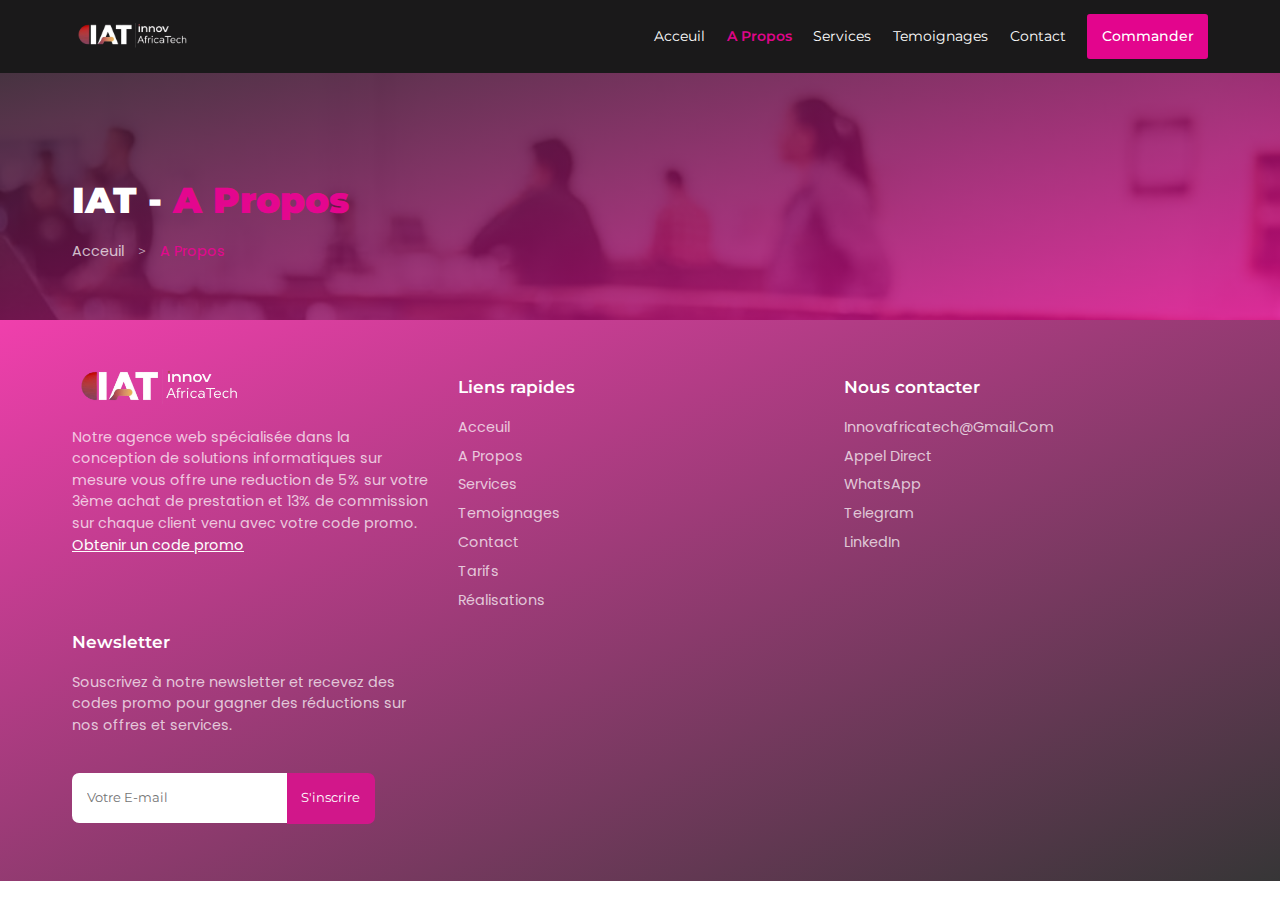
==== about.html @ 5e21c9ca "first" ====
<!DOCTYPE html>
<html lang="fr">
<head>
    <meta charset="UTF-8">
    <meta name="viewport" content="width=device-width, initial-scale=1.0">
    <meta name="description" content="InnovAfricaTech est une agence reelle lisez une description sur nous">

    <link rel="shortcut icon" href="./assets/img/logo.png" type="image/x-icon">
    <link rel="stylesheet" href="./assets/css/index.css">

    <title>A Propos - InnovAfricaTech</title>
</head>

<body>
    <header>
        <div class="container">
            <div class="logo">
                <img src="./assets/img/logo.png" width="120" alt="InnovAfricaTech">
            </div>

            <nav class="navbar">
                <a href="index.html">acceuil</a>
                <a href="#" class="active">a propos</a>
                <a href="service.html">services</a>
                <a href="testimonial.html">temoignages</a>
                <a href="contact.html">contact</a>
                <a href="https://wa.me/237679454785" class="linkOut">commander</a>
            </nav>
        </div>
    </header>


    <main>

        <!-- banner -->
        
        <section class="banner">
            <div class="container">
                <h1 class="title">IAT <span>-</span> <span class="active">A Propos</span></h1>
                <p class="link-active"><a href="index.html">Acceuil</a> <span>></span> <a href="#" class="active">a propos</a></p>
            </div>
        </section>
        
        <!-- banner -->

    </main>


    <footer>
        <div class="container">
            <div class="footer-cart">
                <div class="footer-cart-item">
                    <div class="footer-logo">
                        <img src="./assets/img/logo.png" alt="InnovAfricaTech">
                    </div>
                    <p>Notre agence web spécialisée dans la conception de solutions informatiques sur mesure vous offre une
                        reduction de 5% sur votre 3ème achat de prestation et 13% de commission sur chaque client venu avec
                        votre code promo. <a href="mailto:innovafricatech@gamil.com">Obtenir un code promo</a></p>
                </div>
    
                <div class="footer-cart-item">
                    <h3>Liens rapides</h3>
                    <div class="footer-link">
                        <a href="index.html">Acceuil</a>
                        <a href="#">A propos</a>
                        <a href="service.html">services</a>
                        <a href="testimonial.html">temoignages</a>
                        <a href="contact.html">contact</a>
                        <a href="price.html">Tarifs</a>
                        <a href="portfolio.html">réalisations</a>
                    </div>
                </div>
    
                <div class="footer-cart-item">
                    <h3>Nous contacter</h3>
                    <div class="footer-link">
                        <a href="mailto:innovafricatech@gmail.com">innovafricatech@gmail.com</a>
                        <a href="tel:237679454785">Appel direct</a>
                        <a href="https://wa.me/237679454785">WhatsApp</a>
                        <a href="https://wa.me/237679454785">Telegram</a>
                        <a href="https://wa.me/237679454785">LinkedIn</a>
                    </div>
                </div>
    
                <div class="footer-cart-item">
                    <h3>Newsletter</h3>
                    <p>Souscrivez à notre newsletter et recevez des codes promo pour gagner des réductions sur nos offres et
                        services.</p>
                    <form action="https://formsubmit.co/innovafricatech@gmail.com" method="post">
                        <div class="input">
                            <input type="email" placeholder="Votre E-mail" required>
                            <button type="submit">S'inscrire</button>
                        </div>
                    </form>
                </div>
            </div>
        </div>
    </footer>
    
</body>
</html>
---- assets/css/index.css ----
/* Author : Jumael Kamga */
/* Type :Landing Page */
/* Date : Friday 20 fevrier 2025, 09:03:19 */
/* Tools : Html, Css, Tailwind Css, Javsacript
    (Css Animation, ScrollyJS, Email.JS) */
/* Version : 1.0 */

@import url('./dafault.css');
@import url('./responsive/index.css');

/* header */

header {
    background: var(--black);
    color: var(--white);
    position: fixed;
    z-index: 99;
    width: 100%;
    font-family: 'Montserrat', sans-serif;
}

header .container {
    display: flex;
    align-items: center;
    justify-content: space-between;
}

header .navbar {
    display: flex;
    align-items: center;
    gap: 1.5rem;
}


header a:hover,
.btn a:hover {
    transition: all .3s ease-in-out;
}

header a {
    color: inherit;
    text-transform: capitalize;
    font-size: 1rem;
    font-family: inherit;
}

header a:hover {
    color: var(--primary-low);
}

/* header */


/* banner */


.banner {
    background: url('../img/mark1.jpeg') no-repeat;
    background-size: cover;
    padding: 0;
}

#banner .container {
    padding: 25rem 5rem 5rem;
    background: var(--linear-bg);
    height: 100%;
}

.banner .container {
    background: var(--linear-bg);
    padding: 12rem 5rem 3rem;
}

/* banner */


/* section 2 services */

.header {
    display: flex;
    justify-content: space-between;
    margin-bottom: 3rem;
    align-content: flex-start;
    flex-wrap: wrap;
    align-items: baseline;
}

.header h1 {
    font-size: 2rem;
}

.service-footer {
    text-align: center;
    margin-top: 3rem;
}

/* section 2 services */



/* section 3 description */

.description {
    background: #c10c0c07;
}

.description .container {
    display: flex;
    align-items: center;
    gap: 2rem;
}

.description .container .left,
.description .container .right {
    width: 50%;
}

.description .container .left .img {
    width: 100%;
    overflow: hidden;
    border-radius: .9rem;
}

.description .container .left .img img {
    width: 100%;
    height: 100%;
    object-fit: cover;
}

/* section 3 description */


/* section 4 realisations */

.portfolio 

#crea .cart {
    background-repeat: no-repeat;
    background-size: cover;
    padding: 0;
    height: 25rem;
}

#one {
    background: url('../img/johnDoe.png');
}
#two {
    background: url('../img/adex.png');
}
#three {
    background: url('../img/julia.png');
}
#four {
    background: url('../img/pigra.png');
}
#five {
    background: url('../img/date.png');
}

.cart-desc {
    position: relative;
    background: var(--linear-bg3);
    height: 100%;
    color: var(--white);
}

.cart-desc:hover {
    background: var(--linear-bg4);
}

.cart-desc p {
    color: var(--secondary-white);
}

.cart-desc a {
    color: var(--white);
    margin-top: 4rem;
}

.cart-desc:hover a {
    text-decoration: underline;
}

.cart-desc:hover .cart-desc-content {
    top: 65%;
    transition: all .3s ease-in-out;
}

.cart-desc .cart-desc-content {
    padding: 1rem;
    width: 100%;
    position: absolute;
    top: 103%;
    left: 50%;
    transform: translate(-50%,-50%)
}

/* section 4 realisations */



/* section 6 last */

.last {
    background: url('../img/mark1.jpeg');
    background-size: cover;
    background-position: center;
    background-repeat: no-repeat;
    text-align: center;
    padding: 0;
}

.last .container {
    background: var(--linear-bg);
    padding: 6rem 1rem;
}

.last h1 {
    margin-bottom: 2.5rem;
}

/* section 6 last */


/* section 7 contact */

.contact .container {
    display: flex;
    align-items: stretch;
    justify-content: space-between;
    gap: 3rem;
}

.contact .left,
.contact .right {
    width: 50%;
}

.contact h2 {
    margin-bottom: 1rem;
}

.contact .localisation {
    margin-bottom: 2.4rem;
    display: flex;
    flex-direction: column;
    gap: .7rem;
    color: var(--primary);
}

.contact .localisation a {
    color: inherit;
}

.contact .localisation a:hover {
    color: var(--secondary-black);
    transition: all .3s ease-in-out;
    transform: translateX(.3rem)
}

.contact .localisation a:hover i {
    color: var(--primary);
}

.contact form {
    width: 100%;
}

.contact #input-one {
    display: flex;
    align-items: center;
    gap: 1rem;
    width: 100%;
}

.contact #input-one input {
    width: 100% !important;
}

.contact .input,
.contact .place {
    display: flex;
    flex-direction: column;
    gap: .7rem;
    margin-bottom: 1rem;
}

.contact .place {
    width: 100%;
}

.contact label {
    font-weight: 600;
}

.contact form input,
.contact textarea {
    width: 100%;
    padding: .8rem;
    border: .1rem solid var(--secondary-black);
    resize: none;
    border-radius: .2rem;
}

.contact form input:focus,
.contact textarea:focus {
    border: .1rem solid var(--primary);
}

.contact button {
    all: unset;
    background: var(--primary);
    color: var(--white);
    padding: .8rem 1rem;
    font-weight: 500;
    text-align: center;
    border-radius: .2rem;
}

.contact button:hover{
    background: var(--linear-bg);
    color: var(--white) !important;
    transition: all .3s ease-in-out;
}

/* section 7 contact */



/* footer */

footer {
    background: var(--linear-bg2);
    color: var(--white);
}

.footer-cart {
    align-items: stretch;
}

.footer-cart h3 {
    font-size: 1.2rem;
}

footer p {
    color: var(--secondary-white);
}

footer .footer-logo img {
    width: 12rem;
    height: 5rem;
    object-fit: cover;
    position: relative;
    top: -2rem;
}

footer .footer-cart-item {
    display: flex;
    flex-direction: column;
    gap: 1.5rem;
}

footer .footer-cart-item:nth-of-type(1) {
    display: flex;
    flex-direction: column;
    gap: 0rem;
}

footer .footer-cart-item:nth-of-type(1) p {
    position: relative;
    top: -2rem;
}

footer .footer-cart-item:nth-of-type(1) a {
    color: var(--white);
    text-decoration: underline;
}

footer  .footer-link {
    display: flex;
    flex-direction: column;
    gap: .5rem;
    text-transform: capitalize;
    color: var(--secondary-white);
}

footer  .footer-link a {
    color: inherit;
    width: 40%;
}

footer  .footer-link a:hover {
    color: var(--white);
    transform: translateX(.4rem);
    transition: all .3s ease-in-out;
}

footer .input {
    display: flex;
    align-items: center;
    gap: 0rem;
}

footer input {
    padding: 1rem 1rem;
    border: .1rem solid transparent;
    border-radius: .5rem 0rem 0rem .5rem;
}

footer input:focus {
    border: .1rem solid var(--primary-low);
}

footer button {
    all: unset;
    background: var(--primary-low);
    border-radius: 0rem .5rem .5rem 0rem;
    padding: 1.1rem 1rem;
    cursor: pointer;
}

footer button:hover {
    background: var(--linear-bg);
    transition: all .3s ease-in-out;
}

/* footer */
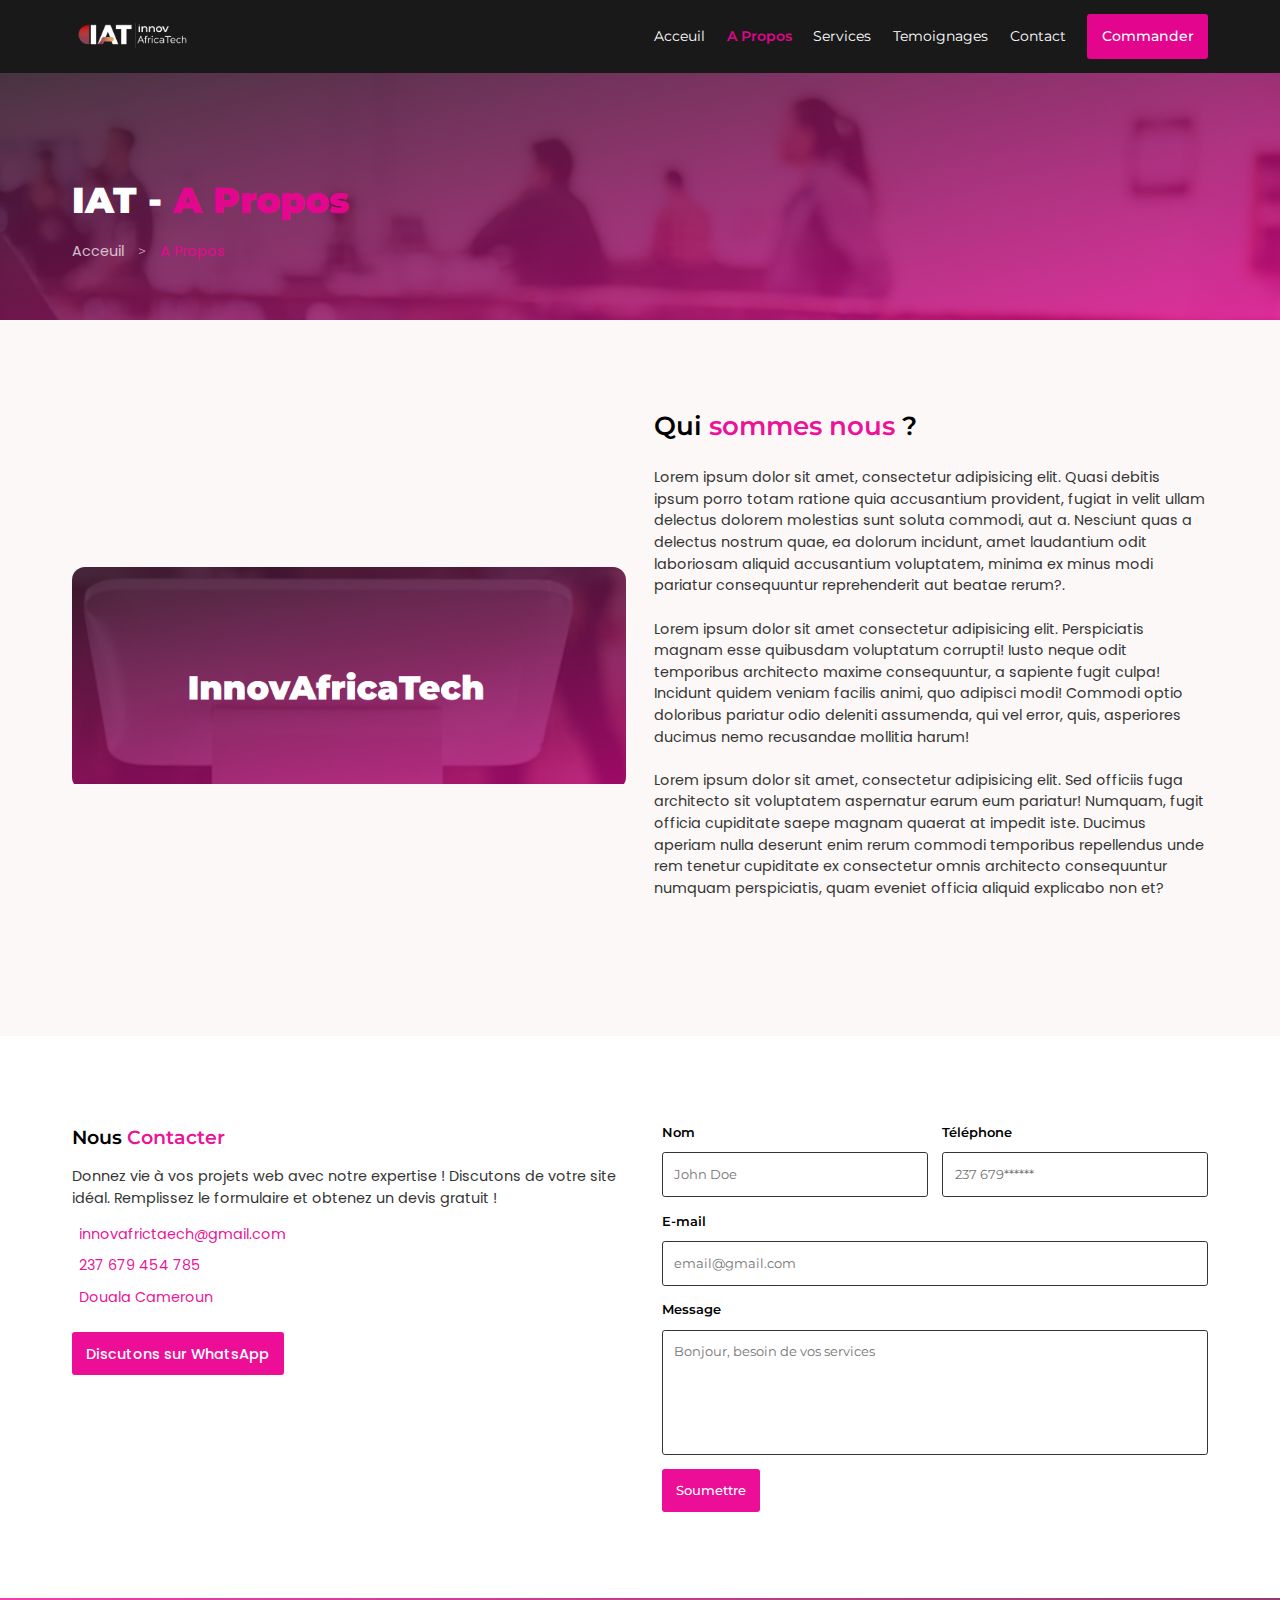
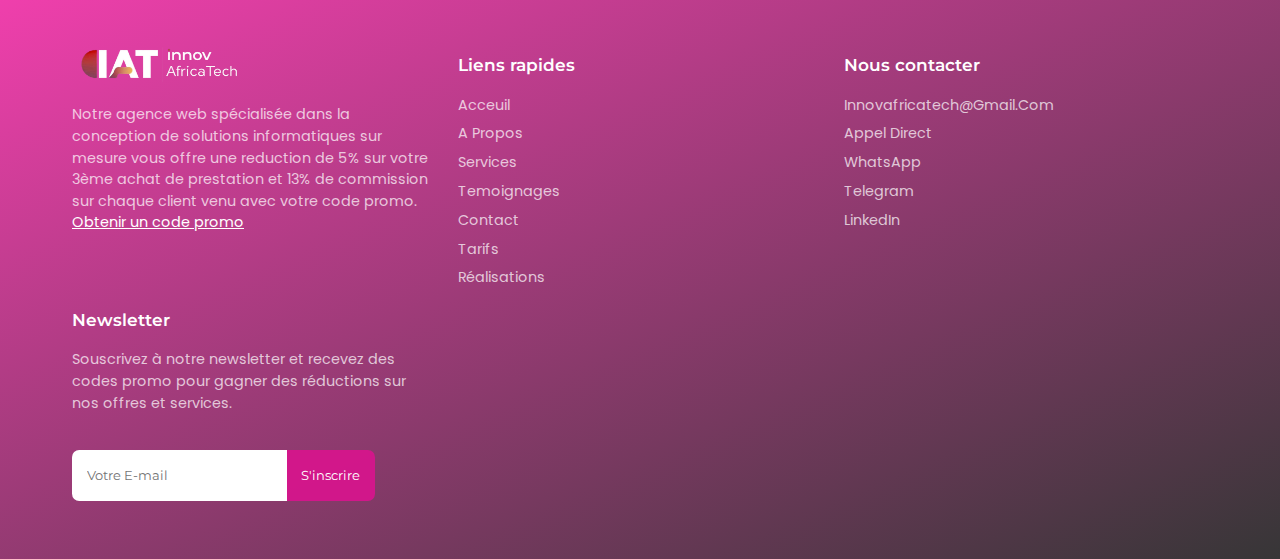
==== commit ac8de66c: "update" ====
--- a/about.html
+++ b/about.html
@@ -43,6 +43,74 @@
         
         <!-- banner -->
 
+        <section class="description">
+            <div class="container" id="mobile-break">
+                <div class="left">
+                    <div class="img">
+                        <img src="./assets/img/profile.png" alt="InnovAfricaTech">
+                    </div>
+                </div>
+        
+                <div class="right">
+                    <h2 id="sec-title" class="big">Qui <span class="active">sommes nous</span> ?</h2>
+                    <p id="down">Lorem ipsum dolor sit amet, consectetur adipisicing elit. Quasi debitis ipsum porro totam ratione quia accusantium provident, fugiat in velit ullam delectus dolorem molestias sunt soluta commodi, aut a. Nesciunt quas a delectus nostrum quae, ea dolorum incidunt, amet laudantium odit laboriosam aliquid accusantium voluptatem, minima ex minus modi pariatur consequuntur reprehenderit aut beatae rerum?. <br><br>
+        
+                        Lorem ipsum dolor sit amet consectetur adipisicing elit. Perspiciatis magnam esse quibusdam voluptatum corrupti! Iusto neque odit temporibus architecto maxime consequuntur, a sapiente fugit culpa! Incidunt quidem veniam facilis animi, quo adipisci modi! Commodi optio doloribus pariatur odio deleniti assumenda, qui vel error, quis, asperiores ducimus nemo recusandae mollitia harum! <br><br>
+        
+                        Lorem ipsum dolor sit amet, consectetur adipisicing elit. Sed officiis fuga architecto sit voluptatem aspernatur earum eum pariatur! Numquam, fugit officia cupiditate saepe magnam quaerat at impedit iste. Ducimus aperiam nulla deserunt enim rerum commodi temporibus repellendus unde rem tenetur cupiditate ex consectetur omnis architecto consequuntur numquam perspiciatis, quam eveniet officia aliquid explicabo non et?
+                    </p>
+                </div>
+            </div>
+        </section>
+
+
+
+        <section class="contact">
+            <div class="container">
+                <div class="left" data-scrolly-top="moveFromLeft">
+                    <h2 class="sec-title">Nous <span class="active">Contacter</span></h2>
+                    <p>Donnez vie à vos projets web avec notre expertise ! Discutons de votre site idéal. Remplissez le
+                        formulaire et obtenez
+                        un devis gratuit !</p>
+                    <div class="localisation">
+                        <a href="mailto:innovafricatech.com"><i class="fa-regular fa-envelope"></i>
+                            innovafrictaech@gmail.com</a>
+                        <a href="tel:237679454785"><i class="fa-regular fa-voicemail"></i> 237 679 454 785</a>
+                        <a href=""><i class="fa-regular fa-street-view"></i> Douala Cameroun</a>
+                    </div>
+                    <a href="https://wa.ma/237679454785" class="linkOut">Discutons sur WhatsApp</a>
+                </div>
+        
+                <div class="right">
+                    <form id="contact-form" action="https://formsubmit.co/innovafricatech@gmail.com" method="post">
+                        <div id="input-one">
+                            <div class="place">
+                                <label for="nom">Nom</label>
+                                <input type="text" name="Nom" id="nom" placeholder="John Doe" required>
+                            </div>
+                            <div class="place">
+                                <label for="phone">Téléphone</label>
+                                <input type="tel" name="Telephone" id="phone" placeholder="237 679******" required>
+                            </div>
+                        </div>
+        
+                        <div class="input">
+                            <label for="email">E-mail</label>
+                            <input type="email" name="E-mail" id="email" placeholder="email@gmail.com" required>
+                        </div>
+        
+                        <div class="input">
+                            <label for="message">Message</label>
+                            <textarea name="Message" id="message" rows="5" placeholder="Bonjour, besoin de vos services"
+                                required></textarea>
+                        </div>
+        
+                        <button type="submit" class="linkOut" id="submit-btn">Soumettre</button>
+                    </form>
+                </div>
+            </div>
+        </section>
+
     </main>
 
 
@@ -55,7 +123,7 @@
                     </div>
                     <p>Notre agence web spécialisée dans la conception de solutions informatiques sur mesure vous offre une
                         reduction de 5% sur votre 3ème achat de prestation et 13% de commission sur chaque client venu avec
-                        votre code promo. <a href="mailto:innovafricatech@gamil.com">Obtenir un code promo</a></p>
+                        votre code promo. <a href="mailto:innovafricatech@gmail.com">Obtenir un code promo</a></p>
                 </div>
     
                 <div class="footer-cart-item">
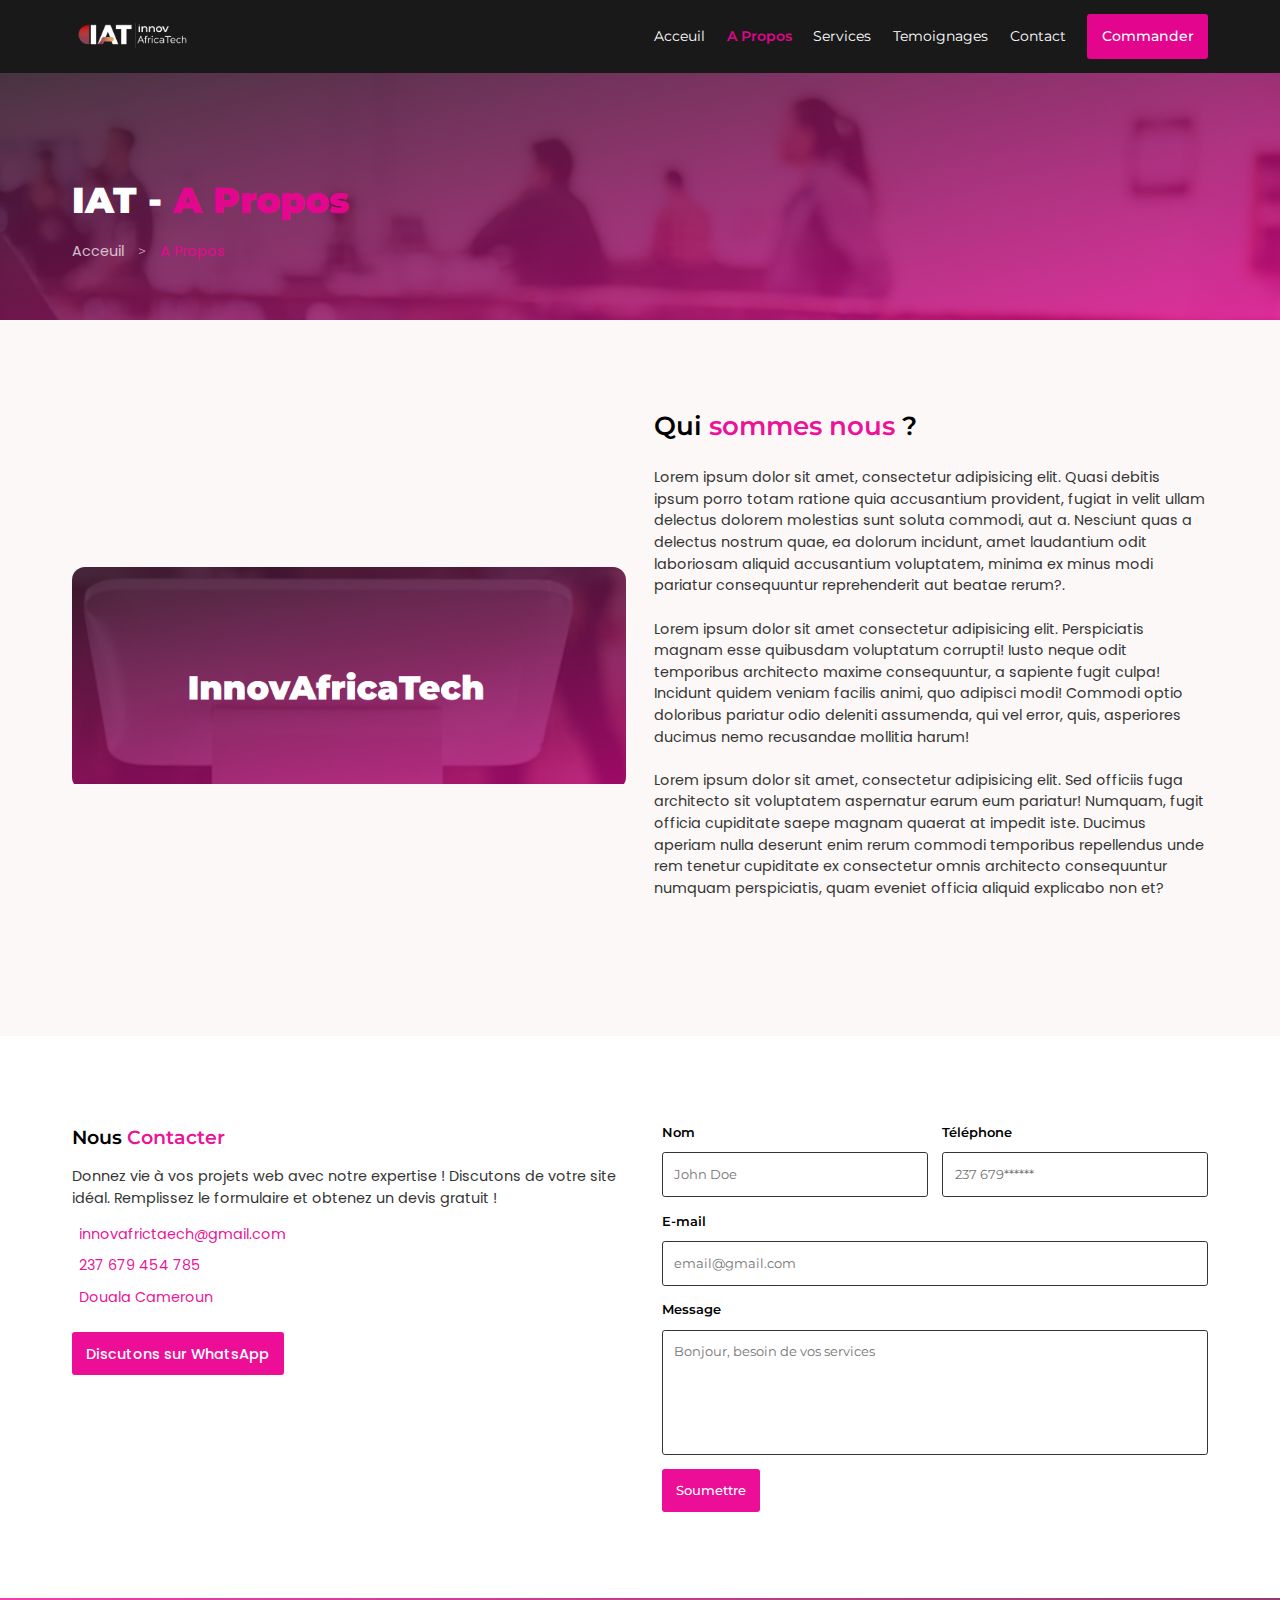
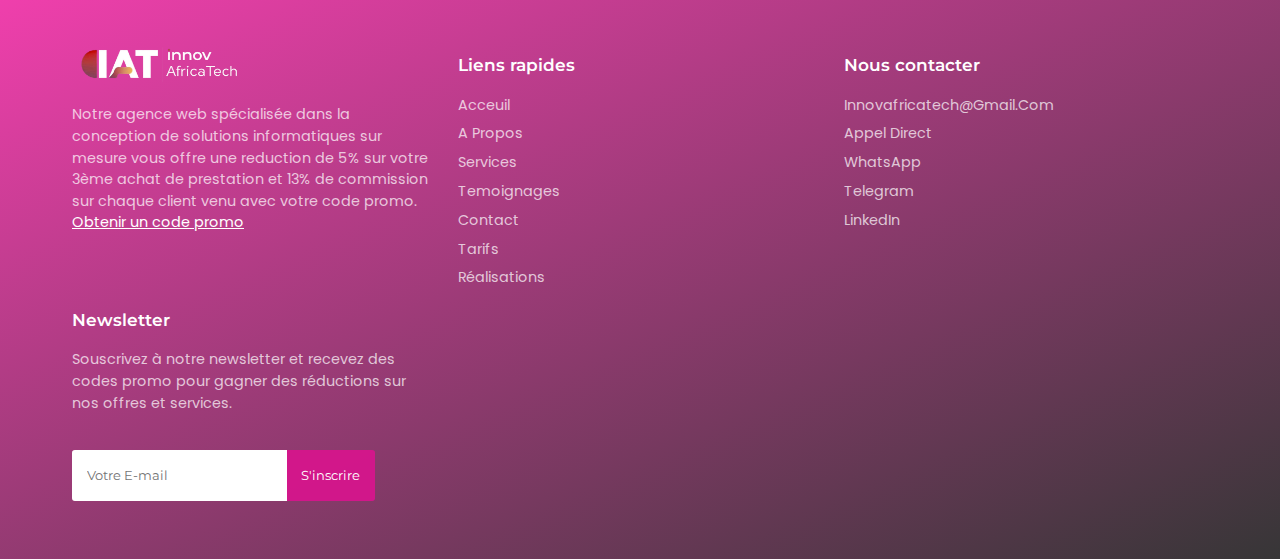
==== commit c56309ea: "update" ====
--- a/about.html
+++ b/about.html
@@ -4,6 +4,7 @@
     <meta charset="UTF-8">
     <meta name="viewport" content="width=device-width, initial-scale=1.0">
     <meta name="description" content="InnovAfricaTech est une agence reelle lisez une description sur nous">
+    <meta property="og:image" content="./assets/img/profile.png">
 
     <link rel="shortcut icon" href="./assets/img/logo.png" type="image/x-icon">
     <link rel="stylesheet" href="./assets/css/index.css">
--- a/assets/css/index.css
+++ b/assets/css/index.css
@@ -132,9 +132,7 @@
 
 /* section 4 realisations */
 
-.portfolio 
-
-#crea .cart {
+.portfolio #crea .cart {
     background-repeat: no-repeat;
     background-size: cover;
     padding: 0;
@@ -144,15 +142,19 @@
 #one {
     background: url('../img/johnDoe.png');
 }
+
 #two {
     background: url('../img/adex.png');
 }
+
 #three {
     background: url('../img/julia.png');
 }
+
 #four {
     background: url('../img/pigra.png');
 }
+
 #five {
     background: url('../img/date.png');
 }
@@ -192,7 +194,7 @@
     position: absolute;
     top: 103%;
     left: 50%;
-    transform: translate(-50%,-50%)
+    transform: translate(-50%, -50%)
 }
 
 /* section 4 realisations */
@@ -317,13 +319,108 @@
     border-radius: .2rem;
 }
 
-.contact button:hover{
+.contact button:hover {
     background: var(--linear-bg);
     color: var(--white) !important;
     transition: all .3s ease-in-out;
 }
 
 /* section 7 contact */
+
+
+/* section tarifs */
+
+.pricing h2, .pricing h1 {
+    text-align: center;
+}
+
+.pricing-bloc h2 {
+    font-size: 1.1rem;
+}
+
+.pricing-bloc h1 {
+    color: var(--secondary-black);
+    font-weight: 900;
+    font-size: 2.1rem;
+    line-height: 1;
+    margin-top: 1rem;
+}
+
+.pricing ul {
+    margin: 2rem 0rem 3rem;
+}
+
+.pricing li {
+    list-style-type: disc;
+    margin-left: 1.3rem;
+}
+
+.pricing-cart-month,
+.pricing-cart-year {
+    display: grid;
+    grid-template-columns: repeat(auto-fit, minmax(300px, 1fr));
+    gap: 1.5rem;
+    margin: auto;
+}
+
+.pricing-bloc {
+    box-shadow: 1px 1px 5px 1px #ddd4d4;
+    overflow: hidden;
+    padding: 3rem 2rem;
+    border-radius: .5rem;
+    color: var(--primary);
+    width: 100%;
+    margin: auto;
+}
+
+.pricing-bloc:hover {
+    background: var(--linear-bg);
+    transform: translateY(-0.5rem);
+    transition: all .3s ease-in-out;
+    color: var(--white);
+}
+
+.pricing-header {
+    padding: 0rem 0rem 2rem;
+    text-align: center;
+}
+
+.pricing-header label {
+    transition: all .3sease-in-out;
+    display: inline-block;
+    margin: auto;
+    padding: .5rem 1rem;
+    background: #ede7e7;
+    border-radius: .3rem;
+    text-align: center;
+    color: inherit;
+    cursor: pointer;
+}
+
+.pricing-header label.active {
+    background: var(--linear-bg);
+    color: var(--white);
+}
+
+.pricing-bloc a {
+    text-transform: capitalize;
+    display: block;
+}
+
+.pricing input,
+.pricing .pip2 {
+    display: none;
+}
+
+.pricing-cart-year.active,
+.pricing-cart-month.active {
+    display: block;
+}
+
+
+
+
+/* section tarifs */
 
 
 
@@ -376,7 +473,7 @@
     text-decoration: underline;
 }
 
-footer  .footer-link {
+footer .footer-link {
     display: flex;
     flex-direction: column;
     gap: .5rem;
@@ -384,12 +481,12 @@
     color: var(--secondary-white);
 }
 
-footer  .footer-link a {
+footer .footer-link a {
     color: inherit;
     width: 40%;
 }
 
-footer  .footer-link a:hover {
+footer .footer-link a:hover {
     color: var(--white);
     transform: translateX(.4rem);
     transition: all .3s ease-in-out;
@@ -404,7 +501,7 @@
 footer input {
     padding: 1rem 1rem;
     border: .1rem solid transparent;
-    border-radius: .5rem 0rem 0rem .5rem;
+    border-radius: .2rem 0rem 0rem .2rem;
 }
 
 footer input:focus {
@@ -414,7 +511,7 @@
 footer button {
     all: unset;
     background: var(--primary-low);
-    border-radius: 0rem .5rem .5rem 0rem;
+    border-radius: 0rem .2rem .2rem 0rem;
     padding: 1.1rem 1rem;
     cursor: pointer;
 }
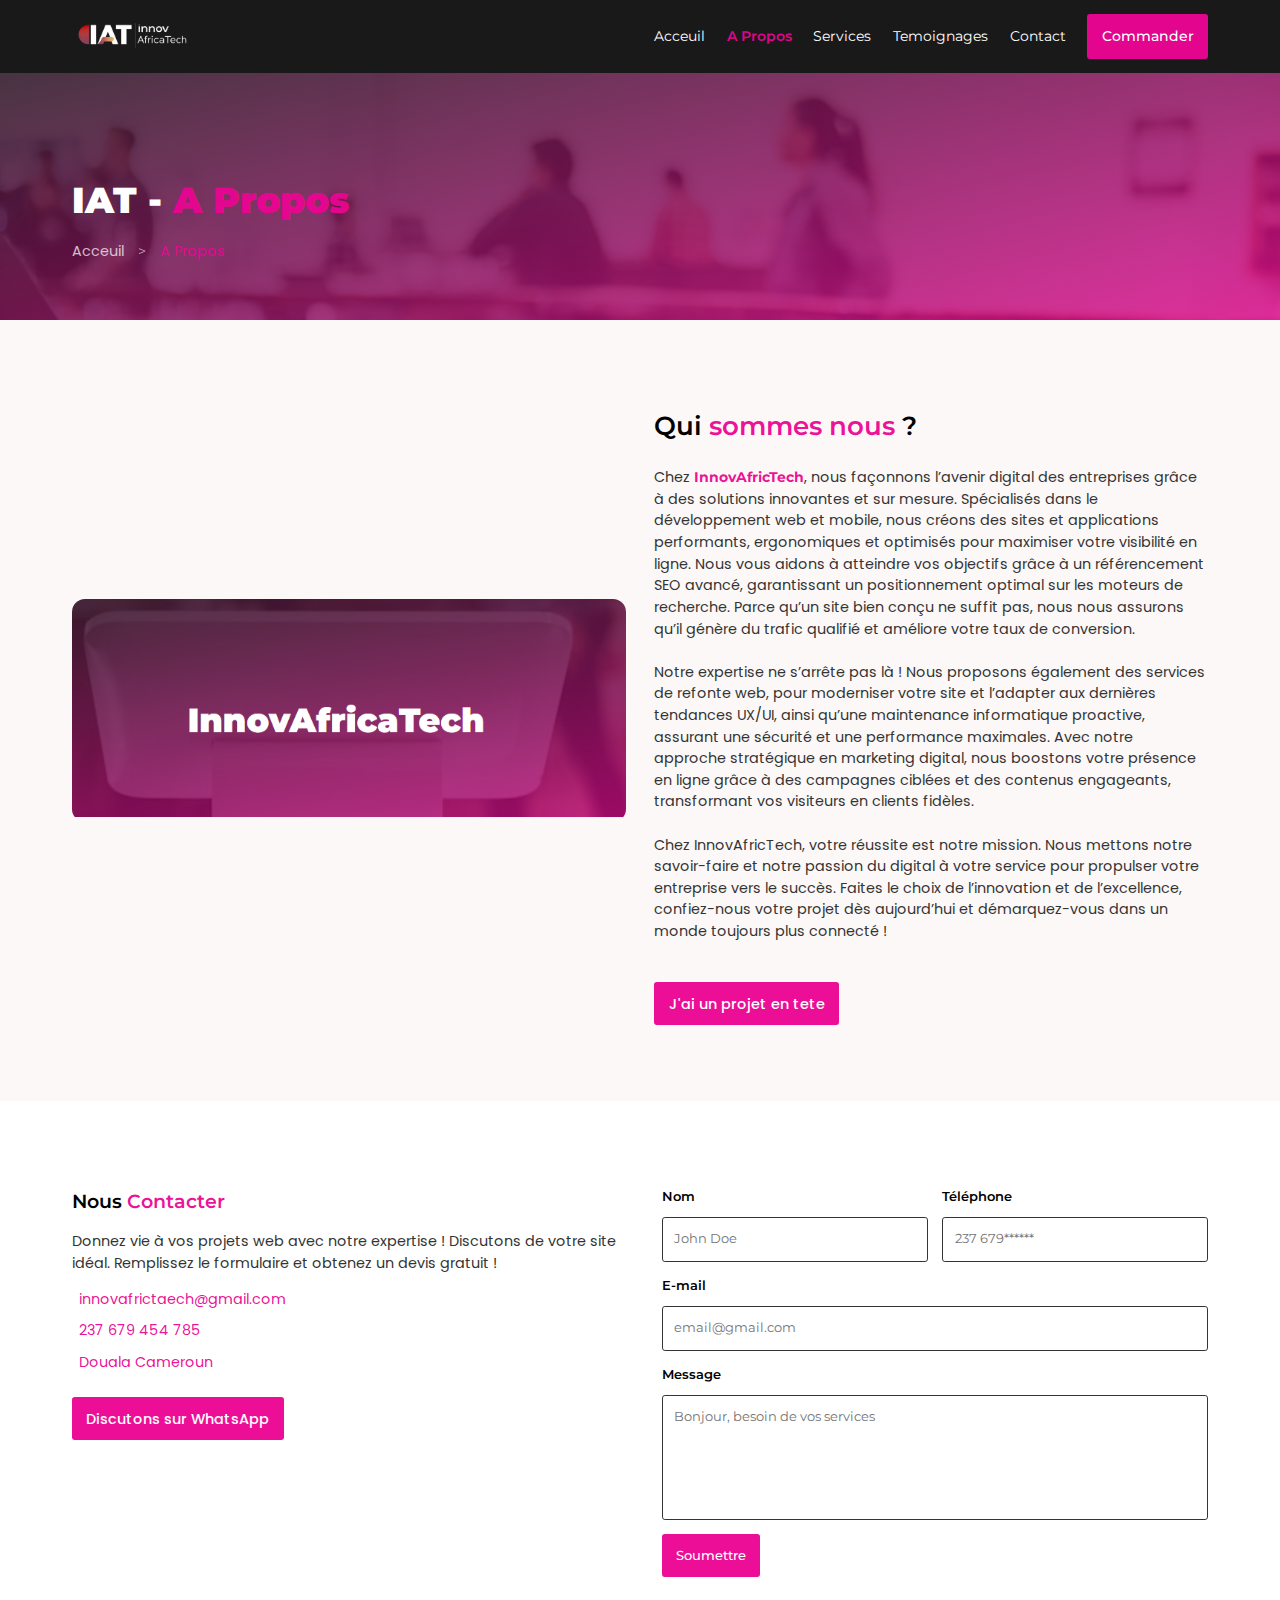
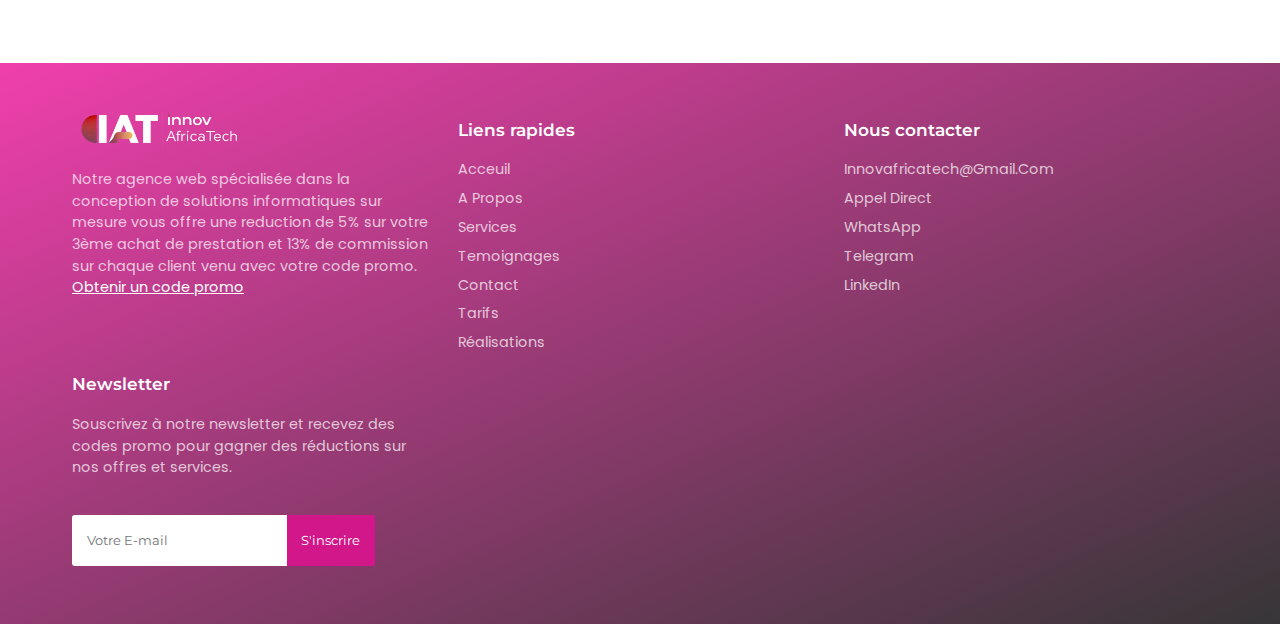
==== commit e6c1fa41: "update" ====
--- a/about.html
+++ b/about.html
@@ -54,12 +54,23 @@
         
                 <div class="right">
                     <h2 id="sec-title" class="big">Qui <span class="active">sommes nous</span> ?</h2>
-                    <p id="down">Lorem ipsum dolor sit amet, consectetur adipisicing elit. Quasi debitis ipsum porro totam ratione quia accusantium provident, fugiat in velit ullam delectus dolorem molestias sunt soluta commodi, aut a. Nesciunt quas a delectus nostrum quae, ea dolorum incidunt, amet laudantium odit laboriosam aliquid accusantium voluptatem, minima ex minus modi pariatur consequuntur reprehenderit aut beatae rerum?. <br><br>
-        
-                        Lorem ipsum dolor sit amet consectetur adipisicing elit. Perspiciatis magnam esse quibusdam voluptatum corrupti! Iusto neque odit temporibus architecto maxime consequuntur, a sapiente fugit culpa! Incidunt quidem veniam facilis animi, quo adipisci modi! Commodi optio doloribus pariatur odio deleniti assumenda, qui vel error, quis, asperiores ducimus nemo recusandae mollitia harum! <br><br>
-        
-                        Lorem ipsum dolor sit amet, consectetur adipisicing elit. Sed officiis fuga architecto sit voluptatem aspernatur earum eum pariatur! Numquam, fugit officia cupiditate saepe magnam quaerat at impedit iste. Ducimus aperiam nulla deserunt enim rerum commodi temporibus repellendus unde rem tenetur cupiditate ex consectetur omnis architecto consequuntur numquam perspiciatis, quam eveniet officia aliquid explicabo non et?
+                    <p id="down">Chez <b class="active">InnovAfricTech</b>, nous façonnons l’avenir digital des entreprises grâce à des solutions innovantes et sur mesure.
+                    Spécialisés dans le développement web et mobile, nous créons des sites et applications performants, ergonomiques et
+                    optimisés pour maximiser votre visibilité en ligne. Nous vous aidons à atteindre vos objectifs grâce à un référencement
+                    SEO avancé, garantissant un positionnement optimal sur les moteurs de recherche. Parce qu’un site bien conçu ne suffit
+                    pas, nous nous assurons qu’il génère du trafic qualifié et améliore votre taux de conversion. <br><br>
+                    
+                    Notre expertise ne s’arrête pas là ! Nous proposons également des services de refonte web, pour moderniser votre site et
+                    l’adapter aux dernières tendances UX/UI, ainsi qu’une maintenance informatique proactive, assurant une sécurité et une
+                    performance maximales. Avec notre approche stratégique en marketing digital, nous boostons votre présence en ligne grâce
+                    à des campagnes ciblées et des contenus engageants, transformant vos visiteurs en clients fidèles. <br><br>
+                    
+                    Chez InnovAfricTech, votre réussite est notre mission. Nous mettons notre savoir-faire et notre passion du digital à
+                    votre service pour propulser votre entreprise vers le succès. Faites le choix de l’innovation et de l’excellence,
+                    confiez-nous votre projet dès aujourd’hui et démarquez-vous dans un monde toujours plus connecté !
                     </p>
+
+                    <a href="" class="linkOut">J'ai un projet en tete</a>
                 </div>
             </div>
         </section>
--- a/assets/css/index.css
+++ b/assets/css/index.css
@@ -513,7 +513,7 @@
     background: var(--primary-low);
     border-radius: 0rem .2rem .2rem 0rem;
     padding: 1.1rem 1rem;
-    cursor: pointer;
+    /* cursor: pointer; */
 }
 
 footer button:hover {
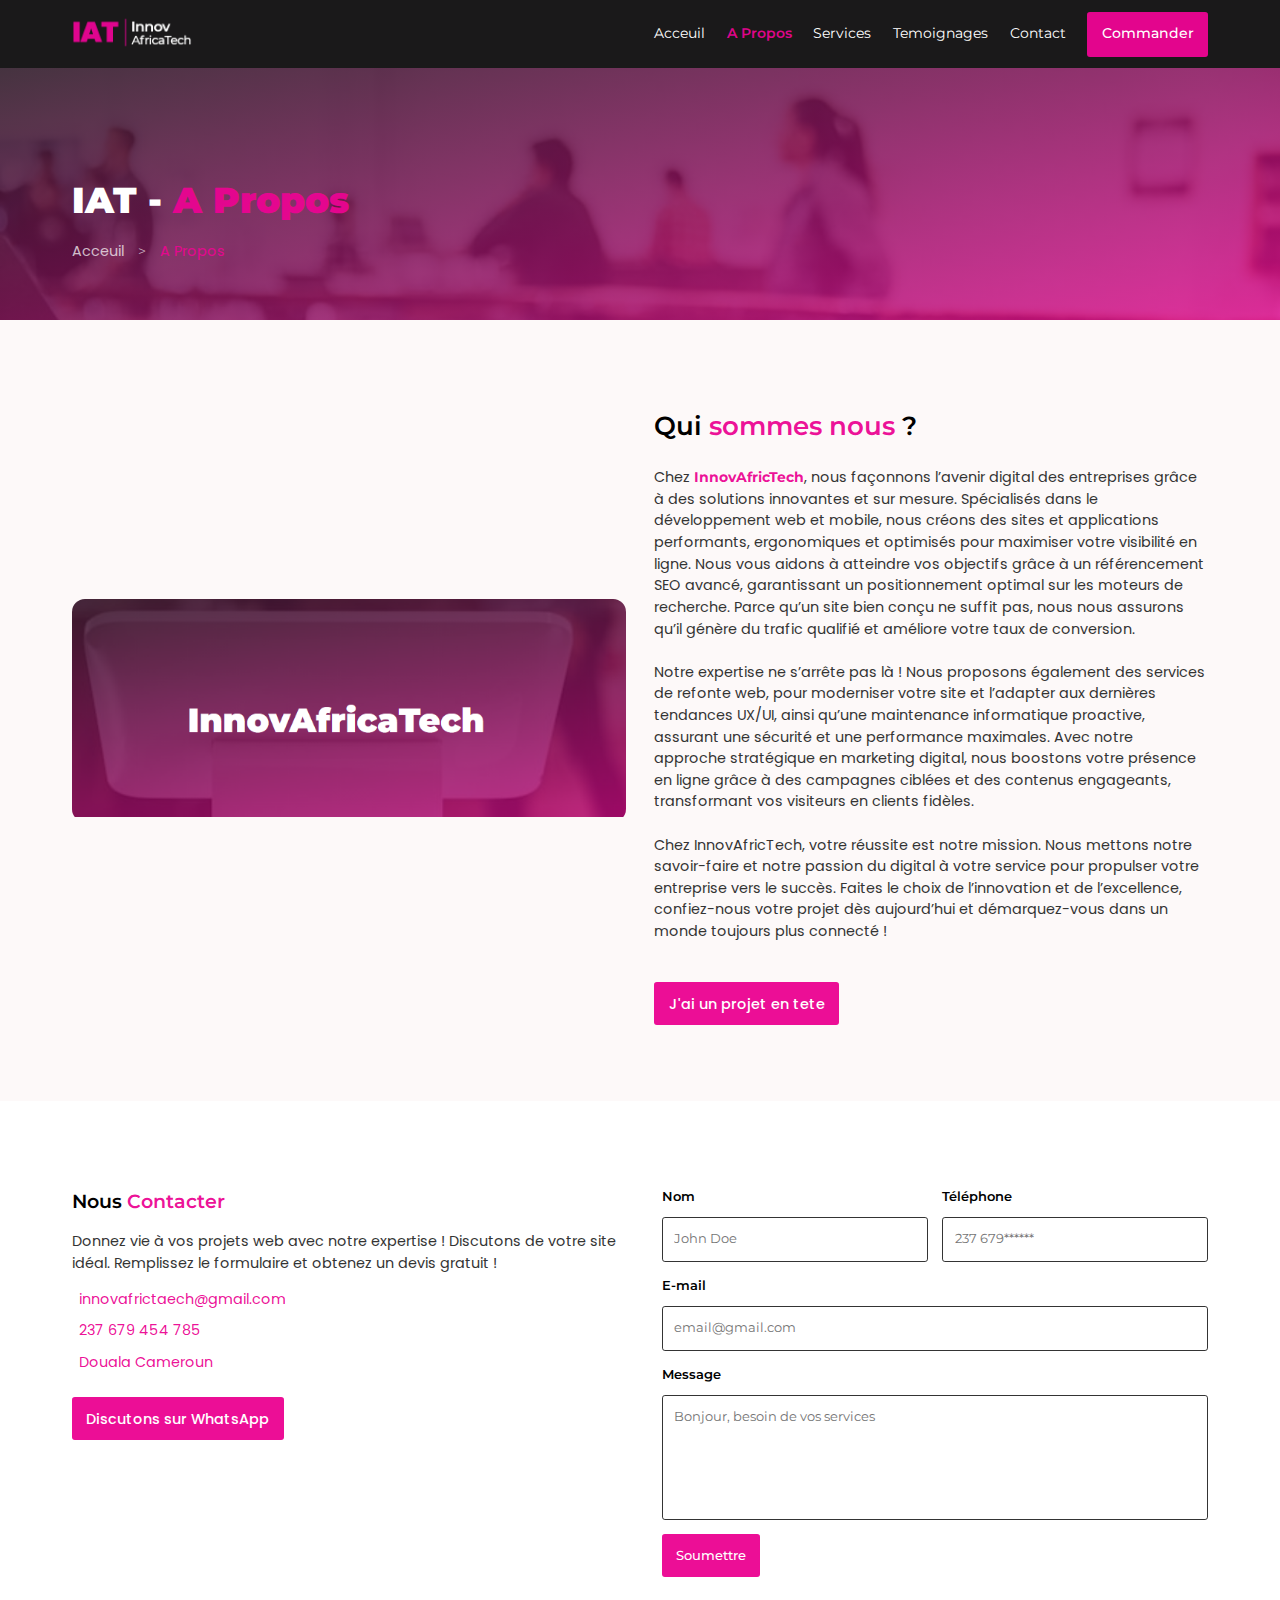
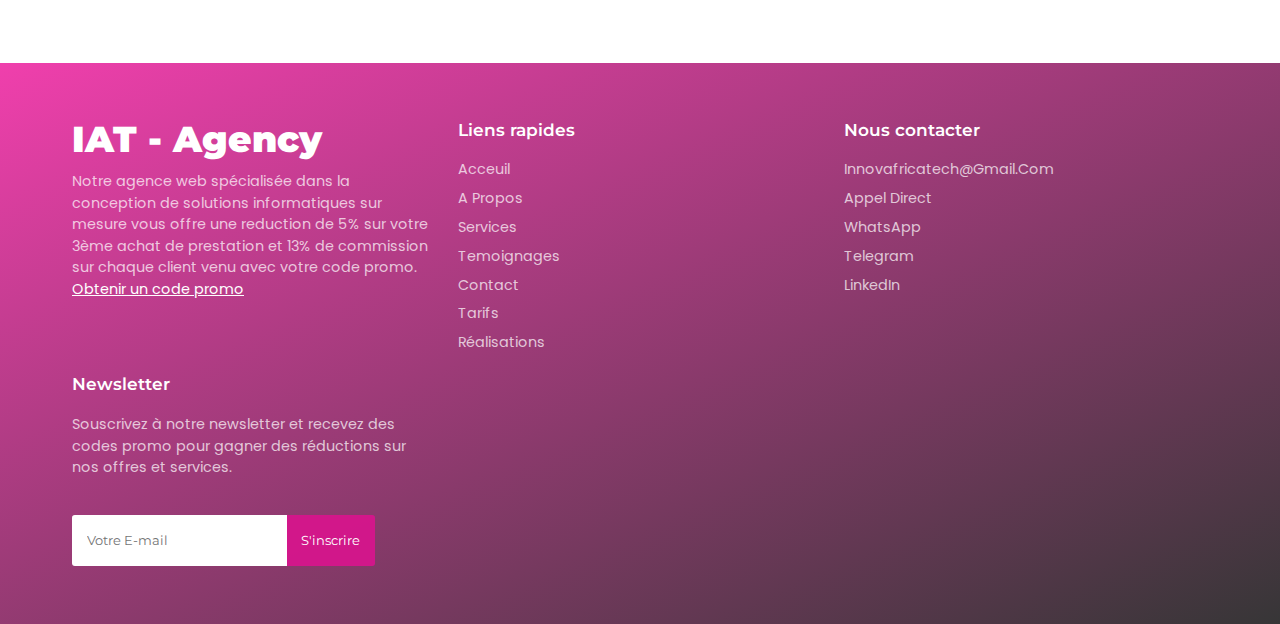
==== commit d435202f: "update" ====
--- a/about.html
+++ b/about.html
@@ -6,7 +6,8 @@
     <meta name="description" content="InnovAfricaTech est une agence reelle lisez une description sur nous">
     <meta property="og:image" content="./assets/img/profile.png">
 
-    <link rel="shortcut icon" href="./assets/img/logo.png" type="image/x-icon">
+    <link rel="shortcut icon" href="./assets/img/favicon.png" type="image/x-icon">
+    <link rel="apple-touch-icon" sizes="180x180" href="./assets/img/favicon.png">
     <link rel="stylesheet" href="./assets/css/index.css">
 
     <title>A Propos - InnovAfricaTech</title>
@@ -16,7 +17,7 @@
     <header>
         <div class="container">
             <div class="logo">
-                <img src="./assets/img/logo.png" width="120" alt="InnovAfricaTech">
+                <img src="./assets/img/logo.png" width="120" alt="InnovAfricaTech : Agence web, IAT" title="InnovAfricaTech : Agence web">
             </div>
 
             <nav class="navbar">
@@ -48,7 +49,7 @@
             <div class="container" id="mobile-break">
                 <div class="left">
                     <div class="img">
-                        <img src="./assets/img/profile.png" alt="InnovAfricaTech">
+                        <img src="./assets/img/profile.png" alt="InnovAfricaTech : Agence web, IAT" title="InnovAfricaTech : Agence web">
                     </div>
                 </div>
         
@@ -59,23 +60,18 @@
                     optimisés pour maximiser votre visibilité en ligne. Nous vous aidons à atteindre vos objectifs grâce à un référencement
                     SEO avancé, garantissant un positionnement optimal sur les moteurs de recherche. Parce qu’un site bien conçu ne suffit
                     pas, nous nous assurons qu’il génère du trafic qualifié et améliore votre taux de conversion. <br><br>
-                    
                     Notre expertise ne s’arrête pas là ! Nous proposons également des services de refonte web, pour moderniser votre site et
                     l’adapter aux dernières tendances UX/UI, ainsi qu’une maintenance informatique proactive, assurant une sécurité et une
                     performance maximales. Avec notre approche stratégique en marketing digital, nous boostons votre présence en ligne grâce
                     à des campagnes ciblées et des contenus engageants, transformant vos visiteurs en clients fidèles. <br><br>
-                    
                     Chez InnovAfricTech, votre réussite est notre mission. Nous mettons notre savoir-faire et notre passion du digital à
                     votre service pour propulser votre entreprise vers le succès. Faites le choix de l’innovation et de l’excellence,
-                    confiez-nous votre projet dès aujourd’hui et démarquez-vous dans un monde toujours plus connecté !
-                    </p>
+                    confiez-nous votre projet dès aujourd’hui et démarquez-vous dans un monde toujours plus connecté !</p>
 
-                    <a href="" class="linkOut">J'ai un projet en tete</a>
+                    <a href="https://wa.me/237679454785" class="linkOut">J'ai un projet en tete</a>
                 </div>
             </div>
         </section>
-
-
 
         <section class="contact">
             <div class="container">
@@ -85,8 +81,7 @@
                         formulaire et obtenez
                         un devis gratuit !</p>
                     <div class="localisation">
-                        <a href="mailto:innovafricatech.com"><i class="fa-regular fa-envelope"></i>
-                            innovafrictaech@gmail.com</a>
+                        <a href="mailto:innovafricatech.com"><i class="fa-regular fa-envelope"></i> innovafrictaech@gmail.com</a>
                         <a href="tel:237679454785"><i class="fa-regular fa-voicemail"></i> 237 679 454 785</a>
                         <a href=""><i class="fa-regular fa-street-view"></i> Douala Cameroun</a>
                     </div>
@@ -129,20 +124,19 @@
     <footer>
         <div class="container">
             <div class="footer-cart">
-                <div class="footer-cart-item">
-                    <div class="footer-logo">
-                        <img src="./assets/img/logo.png" alt="InnovAfricaTech">
-                    </div>
-                    <p>Notre agence web spécialisée dans la conception de solutions informatiques sur mesure vous offre une
-                        reduction de 5% sur votre 3ème achat de prestation et 13% de commission sur chaque client venu avec
-                        votre code promo. <a href="mailto:innovafricatech@gmail.com">Obtenir un code promo</a></p>
+                <div class="footer-cart-item o">
+                    <h2 class="title">IAT - Agency</h2>
+                    <p>Notre agence web spécialisée dans la conception de solutions informatiques sur mesure vous offre
+                        une reduction de 5% sur votre 3ème achat de prestation et 13% de commission sur chaque client
+                        venu avec votre code promo. <a href="mailto:innovafricatech@gmail.com">Obtenir un code promo</a>
+                    </p>
                 </div>
     
                 <div class="footer-cart-item">
                     <h3>Liens rapides</h3>
                     <div class="footer-link">
                         <a href="index.html">Acceuil</a>
-                        <a href="#">A propos</a>
+                        <a href="about.html">A propos</a>
                         <a href="service.html">services</a>
                         <a href="testimonial.html">temoignages</a>
                         <a href="contact.html">contact</a>
@@ -157,15 +151,16 @@
                         <a href="mailto:innovafricatech@gmail.com">innovafricatech@gmail.com</a>
                         <a href="tel:237679454785">Appel direct</a>
                         <a href="https://wa.me/237679454785">WhatsApp</a>
-                        <a href="https://wa.me/237679454785">Telegram</a>
-                        <a href="https://wa.me/237679454785">LinkedIn</a>
+                        <a href="https://t.me/kamgajumael">Telegram</a>
+                        <a
+                            href="https://www.linkedin.com/in/innov-africatech-09579b352?utm_source=share&utm_campaign=share_via&utm_content=profile%utm_medium=android_app">LinkedIn</a>
                     </div>
                 </div>
     
                 <div class="footer-cart-item">
                     <h3>Newsletter</h3>
-                    <p>Souscrivez à notre newsletter et recevez des codes promo pour gagner des réductions sur nos offres et
-                        services.</p>
+                    <p>Souscrivez à notre newsletter et recevez des codes promo pour gagner des réductions sur nos
+                        offres et services.</p>
                     <form action="https://formsubmit.co/innovafricatech@gmail.com" method="post">
                         <div class="input">
                             <input type="email" placeholder="Votre E-mail" required>
--- a/assets/css/index.css
+++ b/assets/css/index.css
@@ -6,6 +6,7 @@
 /* Version : 1.0 */
 
 @import url('./dafault.css');
+@import url('./animate.css');
 @import url('./responsive/index.css');
 
 /* header */
@@ -101,7 +102,7 @@
 /* section 3 description */
 
 .description {
-    background: #c10c0c07;
+    background: #a61f1f07;
 }
 
 .description .container {
@@ -217,7 +218,7 @@
     padding: 6rem 1rem;
 }
 
-.last h1 {
+.last h2 {
     margin-bottom: 2.5rem;
 }
 
@@ -463,11 +464,6 @@
     gap: 0rem;
 }
 
-footer .footer-cart-item:nth-of-type(1) p {
-    position: relative;
-    top: -2rem;
-}
-
 footer .footer-cart-item:nth-of-type(1) a {
     color: var(--white);
     text-decoration: underline;
